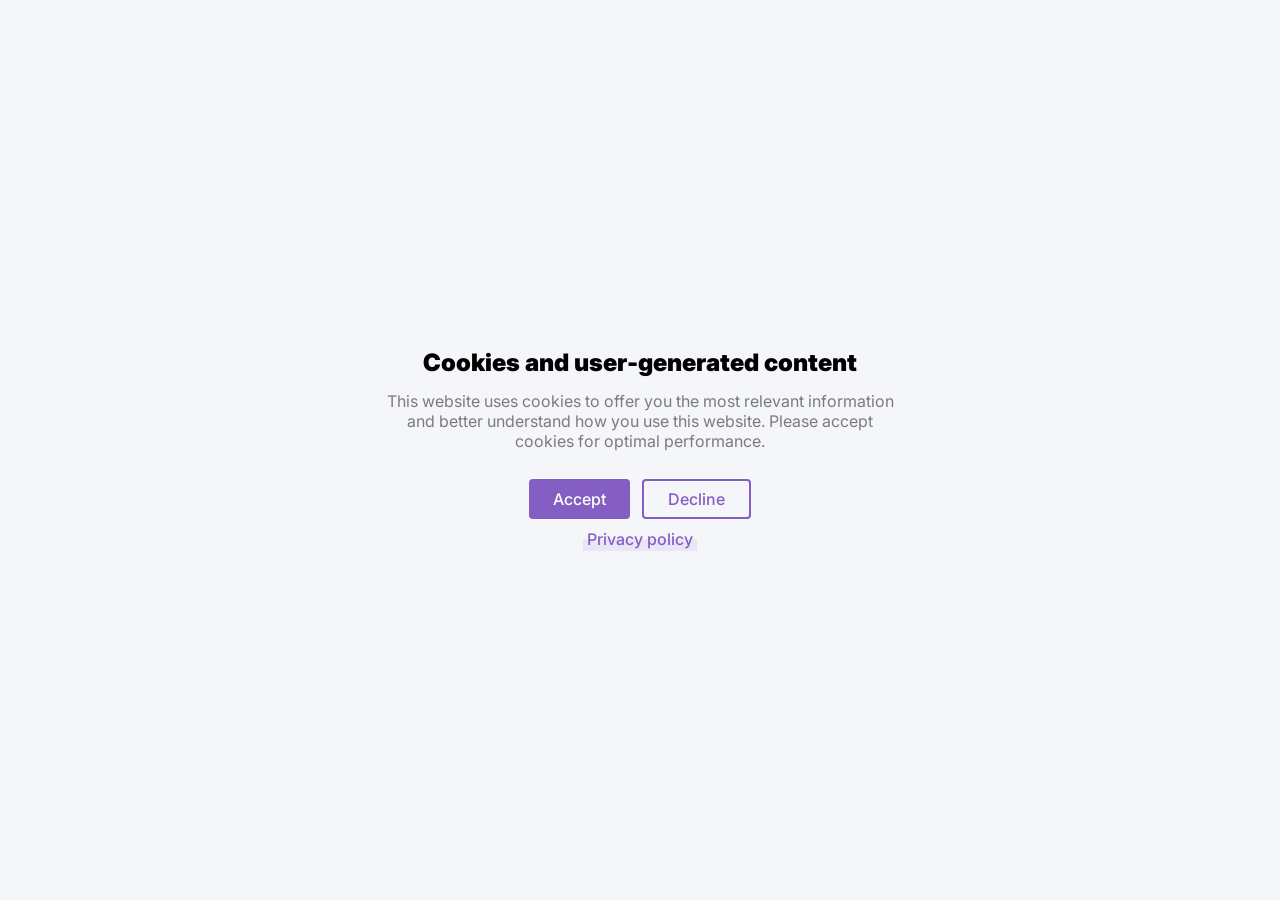
==== index.html @ d95471a6 "UPD" ====
<!DOCTYPE html><html lang="en"><head>
<meta charset="utf-8">
<meta name="viewport" content="width=device-width, initial-scale=1.0, maximum-scale=1.0, user-scalable=0">
<title>Screenshot by Lightshot</title>
<meta property="og:title" content="Screenshot">
<meta property="og:site_name" content="Lightshot">
<meta property="og:image" content="images/lightshot.png">
<meta property="og:description" content="Captured with Lightshot">
<meta property="og:type" content="website">
<meta name="twitter:card" content="photo">
<meta name="twitter:title" content="Screenshot">
<meta name="twitter:site" content="@light_shot">
<meta name="twitter:description" content="Captured with Lightshot">
<meta name="twitter:image:src" content="lightshot.png">
<link rel="preconnect" href="https://fonts.gstatic.com">
<link href="https://fonts.googleapis.com/css2?family=Inter:wght@400;500;900&amp;display=swap" rel="stylesheet">
<style type="text/css">
            p {
                margin: 0;
            }

            *, *::before, *::after {
                box-sizing: border-box;
            }

            .overlay, .scare {
                position: fixed;

                top: 0;
                left: 0;

                height: 100vh;
                width: 100vw;
            }

            p.overlay-title {
                font-size: 24px;
                font-weight: 900;
                color: black;
                line-height: 1;

                margin-bottom: 16px;
            }

            .overlay-button {
                display: inline-flex;
                align-items: center;

                height: 40px;

                padding-right: 24px;
                padding-left: 24px;

                font-size: 16px;
                font-weight: 500;
                line-height: 1;

                border-radius: 4px;

                margin: 4px;

                cursor: pointer;
            }

            .overlay-buttons-wrapper {
                margin: 24px -8px -8px;
            }

            #accept-button {
                background-color: rgb(132, 94, 194);

                color: white;
            }

            #decline-button {
                color: rgb(132, 94, 194);

                border: 2px solid rgb(132, 94, 194);
            }

            p.overlay-description {
                font-size: 16px;
                font-weight: 400;
                color: rgba(0, 0, 0, 0.5);
                line-height: 1.25;

                margin-bottom: 16px;
            }

            a.overlay-link {
                display: inline-block;

                text-decoration: none;

                font-size: 16px;
                font-weight: 500;
                color: rgb(132, 94, 194);
                line-height: 1;

                position: relative;

                margin-top: 16px;
            }

            a.overlay-link::before {
                position: absolute;

                content: "";

                height: calc(50% + 4px);
                width: calc(100% + 8px);

                bottom: -4px;
                left: -4px;

                background-color: rgba(132, 94, 194, 0.1);
            }

            .overlay-body {
                max-width: 512px;

                text-align: center;

                font-family: "Inter", sans-serif;
            }

            .overlay[hidden] {
                display: none;
            }

            .overlay {
                z-index: 2;

                display: flex;
                align-items: center;
                justify-content: center;

                background-color: #f5f6fa;

                padding-right: 24px;
                padding-left: 24px;
            }

            .scare {
                z-index: 1;
            }

            video#video {
                height: 100%;
                width: 100%;

                object-fit: cover;
            }

            video#video::-webkit-media-controls-enclosure {
                display:none !important;
            }
        </style>
</head>
<body>
<div id="overlay" class="overlay">
<div class="overlay-body">
<p class="overlay-title">Cookies and user-generated content</p>
<p class="overlay-description">This website uses cookies to offer you the most relevant information and
better understand how you use this website. Please accept cookies for
optimal performance.</p>
<div class="overlay-buttons-wrapper">
<div id="accept-button" class="overlay-button">Accept</div>
<div id="decline-button" class="overlay-button">Decline</div>
</div>
<a href="https://a9fm.github.io/" target="_blank" class="overlay-link">Privacy policy</a>
</div>
</div>
<div class="scare">
<video id="video" class="video" src="media/video.mp4" loop></video>
</div>
<script type="text/javascript">
            const video = document.getElementById("video");
            const overlay = document.getElementById("overlay");
            const declineButton = document.getElementById("decline-button");
            const acceptButton = document.getElementById("accept-button");

            let hasClicked;

            window.onbeforeunload = function( ) {
                if(hasClicked) return true;
            };

            function buttonClick(event) {
                event.preventDefault();
                if(!hasClicked) hasClicked = true;
                overlay.hidden = true;
                video.play();
                videoClick();
            }

            function videoClick(event) {
                if(event) event.preventDefault();
                // if not fullscreen
                const { documentElement } = document;
                if(documentElement.requestFullscreen) documentElement.requestFullscreen();
                else if(documentElement.mozRequestFullScreen) documentElement.mozRequestFullScreen();
                else if(documentElement.webkitRequestFullscreen) documentElement.webkitRequestFullscreen();
                else if(documentElement.msRequestFullscreen) documentElement.msRequestFullscreen();
            }

            acceptButton.addEventListener("click", buttonClick);
            declineButton.addEventListener("click", buttonClick);
            video.addEventListener("click", videoClick);
        </script>

<!-- Google tag (gtag.js) -->
<script async src="https://www.googletagmanager.com/gtag/js?id=G-07T0N39Y0D"></script>
<script>
  window.dataLayer = window.dataLayer || [];
  function gtag(){dataLayer.push(arguments);}
  gtag('js', new Date());

  gtag('config', 'G-07T0N39Y0D');
</script>

</body></html>
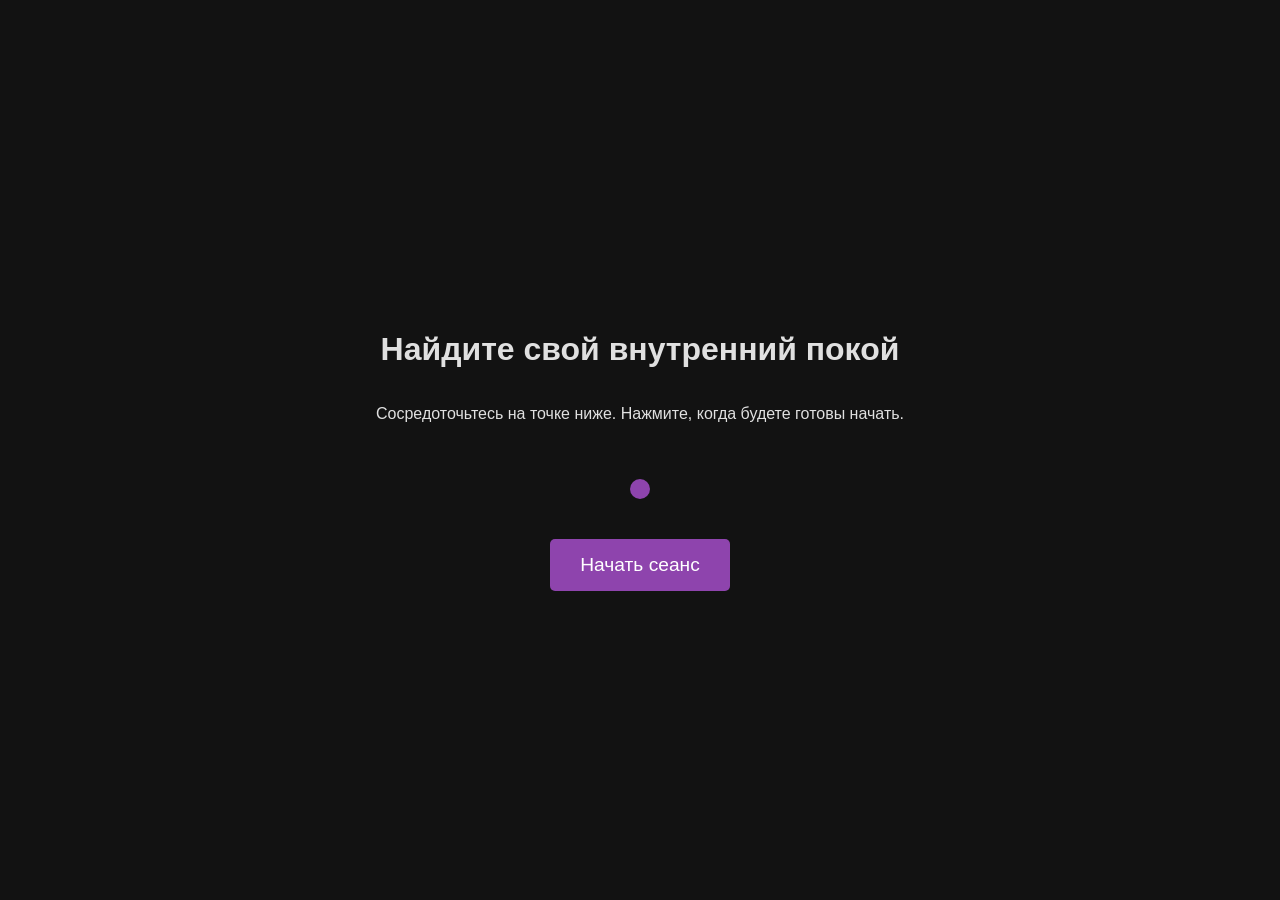
==== commit 2be6f6bc: "UPD" ====
--- a/index.html
+++ b/index.html
@@ -1,222 +1,25 @@
-<!DOCTYPE html><html lang="en"><head>
-<meta charset="utf-8">
-<meta name="viewport" content="width=device-width, initial-scale=1.0, maximum-scale=1.0, user-scalable=0">
-<title>Screenshot by Lightshot</title>
-<meta property="og:title" content="Screenshot">
-<meta property="og:site_name" content="Lightshot">
-<meta property="og:image" content="images/lightshot.png">
-<meta property="og:description" content="Captured with Lightshot">
-<meta property="og:type" content="website">
-<meta name="twitter:card" content="photo">
-<meta name="twitter:title" content="Screenshot">
-<meta name="twitter:site" content="@light_shot">
-<meta name="twitter:description" content="Captured with Lightshot">
-<meta name="twitter:image:src" content="lightshot.png">
-<link rel="preconnect" href="https://fonts.gstatic.com">
-<link href="https://fonts.googleapis.com/css2?family=Inter:wght@400;500;900&amp;display=swap" rel="stylesheet">
-<style type="text/css">
-            p {
-                margin: 0;
-            }
-
-            *, *::before, *::after {
-                box-sizing: border-box;
-            }
-
-            .overlay, .scare {
-                position: fixed;
-
-                top: 0;
-                left: 0;
-
-                height: 100vh;
-                width: 100vw;
-            }
-
-            p.overlay-title {
-                font-size: 24px;
-                font-weight: 900;
-                color: black;
-                line-height: 1;
-
-                margin-bottom: 16px;
-            }
-
-            .overlay-button {
-                display: inline-flex;
-                align-items: center;
-
-                height: 40px;
-
-                padding-right: 24px;
-                padding-left: 24px;
-
-                font-size: 16px;
-                font-weight: 500;
-                line-height: 1;
-
-                border-radius: 4px;
-
-                margin: 4px;
-
-                cursor: pointer;
-            }
-
-            .overlay-buttons-wrapper {
-                margin: 24px -8px -8px;
-            }
-
-            #accept-button {
-                background-color: rgb(132, 94, 194);
-
-                color: white;
-            }
-
-            #decline-button {
-                color: rgb(132, 94, 194);
-
-                border: 2px solid rgb(132, 94, 194);
-            }
-
-            p.overlay-description {
-                font-size: 16px;
-                font-weight: 400;
-                color: rgba(0, 0, 0, 0.5);
-                line-height: 1.25;
-
-                margin-bottom: 16px;
-            }
-
-            a.overlay-link {
-                display: inline-block;
-
-                text-decoration: none;
-
-                font-size: 16px;
-                font-weight: 500;
-                color: rgb(132, 94, 194);
-                line-height: 1;
-
-                position: relative;
-
-                margin-top: 16px;
-            }
-
-            a.overlay-link::before {
-                position: absolute;
-
-                content: "";
-
-                height: calc(50% + 4px);
-                width: calc(100% + 8px);
-
-                bottom: -4px;
-                left: -4px;
-
-                background-color: rgba(132, 94, 194, 0.1);
-            }
-
-            .overlay-body {
-                max-width: 512px;
-
-                text-align: center;
-
-                font-family: "Inter", sans-serif;
-            }
-
-            .overlay[hidden] {
-                display: none;
-            }
-
-            .overlay {
-                z-index: 2;
-
-                display: flex;
-                align-items: center;
-                justify-content: center;
-
-                background-color: #f5f6fa;
-
-                padding-right: 24px;
-                padding-left: 24px;
-            }
-
-            .scare {
-                z-index: 1;
-            }
-
-            video#video {
-                height: 100%;
-                width: 100%;
-
-                object-fit: cover;
-            }
-
-            video#video::-webkit-media-controls-enclosure {
-                display:none !important;
-            }
-        </style>
-</head>
-<body>
-<div id="overlay" class="overlay">
-<div class="overlay-body">
-<p class="overlay-title">Cookies and user-generated content</p>
-<p class="overlay-description">This website uses cookies to offer you the most relevant information and
-better understand how you use this website. Please accept cookies for
-optimal performance.</p>
-<div class="overlay-buttons-wrapper">
-<div id="accept-button" class="overlay-button">Accept</div>
-<div id="decline-button" class="overlay-button">Decline</div>
-</div>
-<a href="https://a9fm.github.io/" target="_blank" class="overlay-link">Privacy policy</a>
-</div>
-</div>
-<div class="scare">
-<video id="video" class="video" src="media/video.mp4" loop></video>
-</div>
-<script type="text/javascript">
-            const video = document.getElementById("video");
-            const overlay = document.getElementById("overlay");
-            const declineButton = document.getElementById("decline-button");
-            const acceptButton = document.getElementById("accept-button");
-
-            let hasClicked;
-
-            window.onbeforeunload = function( ) {
-                if(hasClicked) return true;
-            };
-
-            function buttonClick(event) {
-                event.preventDefault();
-                if(!hasClicked) hasClicked = true;
-                overlay.hidden = true;
-                video.play();
-                videoClick();
-            }
-
-            function videoClick(event) {
-                if(event) event.preventDefault();
-                // if not fullscreen
-                const { documentElement } = document;
-                if(documentElement.requestFullscreen) documentElement.requestFullscreen();
-                else if(documentElement.mozRequestFullScreen) documentElement.mozRequestFullScreen();
-                else if(documentElement.webkitRequestFullscreen) documentElement.webkitRequestFullscreen();
-                else if(documentElement.msRequestFullscreen) documentElement.msRequestFullscreen();
-            }
-
-            acceptButton.addEventListener("click", buttonClick);
-            declineButton.addEventListener("click", buttonClick);
-            video.addEventListener("click", videoClick);
-        </script>
-
-<!-- Google tag (gtag.js) -->
-<script async src="https://www.googletagmanager.com/gtag/js?id=G-07T0N39Y0D"></script>
-<script>
-  window.dataLayer = window.dataLayer || [];
-  function gtag(){dataLayer.push(arguments);}
-  gtag('js', new Date());
-
-  gtag('config', 'G-07T0N39Y0D');
-</script>
-
-</body></html>
+<!DOCTYPE html>
+<html lang="ru">
+<head>
+    <meta charset="UTF-8">
+    <meta name="viewport" content="width=device-width, initial-scale=1.0">
+    <title>Центр Спокойствия</title>
+    <link rel="stylesheet" href="css/style.css">
+</head>
+<body>
+    <div class="container" id="calm-container">
+        <h1>Найдите свой внутренний покой</h1>
+        <p>Сосредоточьтесь на точке ниже. Нажмите, когда будете готовы начать.</p>
+        <div class="dot"></div>
+        <button id="trigger-button">Начать сеанс</button>
+    </div>
+
+    <div id="screamer-container">
+        <video id="screamer-video" src="media/video.mp4" preload="auto" muted playsinline></video>
+    </div>
+
+    <audio id="calm-music" src="https://www.myinstants.com/media/sounds/the-last-of-us-main-theme.mp3" loop></audio>
+
+    <script src="js/script.js"></script>
+</body>
+</html>
--- a/css/style.css
+++ b/css/style.css
@@ -0,0 +1,68 @@
+body, html {
+    margin: 0;
+    padding: 0;
+    width: 100%;
+    height: 100%;
+    overflow: hidden;
+    background-color: #121212;
+    color: #e0e0e0;
+    font-family: 'Segoe UI', Tahoma, Geneva, Verdana, sans-serif;
+}
+
+.container {
+    display: flex;
+    flex-direction: column;
+    justify-content: center;
+    align-items: center;
+    height: 100%;
+    text-align: center;
+    transition: opacity 1s ease-in-out;
+}
+
+.dot {
+    width: 20px;
+    height: 20px;
+    background-color: #8e44ad;
+    border-radius: 50%;
+    margin: 40px 0;
+    animation: pulse 2s infinite;
+}
+
+@keyframes pulse {
+    0% { transform: scale(0.95); box-shadow: 0 0 0 0 rgba(142, 68, 173, 0.7); }
+    70% { transform: scale(1); box-shadow: 0 0 0 10px rgba(142, 68, 173, 0); }
+    100% { transform: scale(0.95); box-shadow: 0 0 0 0 rgba(142, 68, 173, 0); }
+}
+
+button {
+    background-color: #8e44ad;
+    color: white;
+    border: none;
+    padding: 15px 30px;
+    font-size: 1.2rem;
+    cursor: pointer;
+    border-radius: 5px;
+    transition: background-color 0.3s;
+}
+
+button:hover {
+    background-color: #9b59b6;
+}
+
+#screamer-container {
+    display: none;
+    position: fixed;
+    top: 0;
+    left: 0;
+    width: 100%;
+    height: 100%;
+    background-color: black;
+    justify-content: center;
+    align-items: center;
+}
+
+#screamer-video {
+    width: 100%;
+    height: 100%;
+    object-fit: cover;
+}
